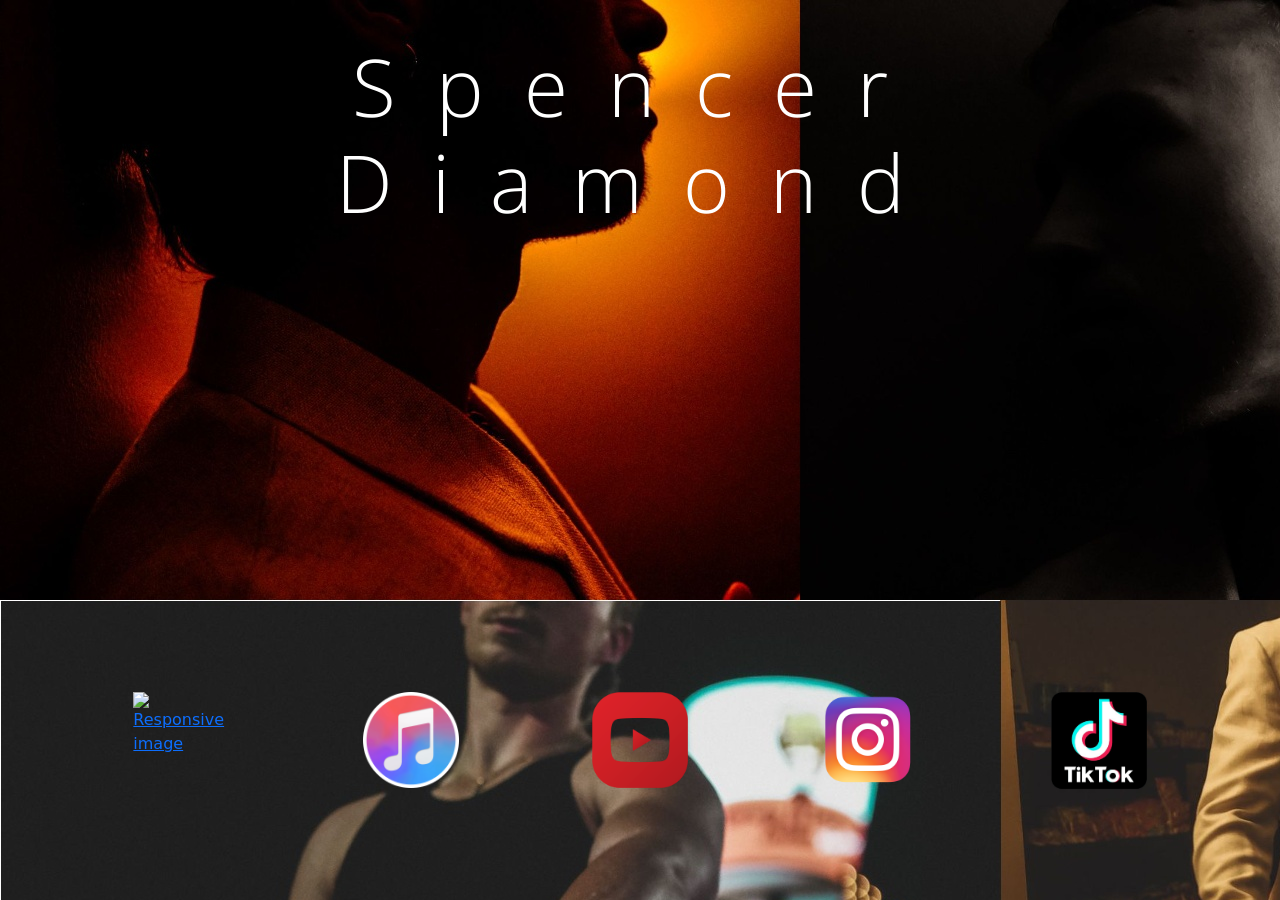
==== index.html @ 85f75bbd "did a lot of shit" ====
<!DOCTYPE html>
<html lang="en">
<head>
    <meta charset="UTF-8">
    <meta http-equiv="X-UA-Compatible" content="IE=edge">
    <meta name="viewport" content="width=device-width, initial-scale=1.0">
    <title>Spencer Diamond Music</title>
    <link href="https://cdn.jsdelivr.net/npm/bootstrap@5.1.3/dist/css/bootstrap.min.css" rel="stylesheet" integrity="sha384-1BmE4kWBq78iYhFldvKuhfTAU6auU8tT94WrHftjDbrCEXSU1oBoqyl2QvZ6jIW3" crossorigin="anonymous">
    <link rel="preconnect" href="https://fonts.googleapis.com">
    <link rel="preconnect" href="https://fonts.gstatic.com" crossorigin>
    <link href="https://fonts.googleapis.com/css2?family=Open+Sans:wght@300;500&family=Roboto&display=swap" rel="stylesheet">
    <link rel="stylesheet" href="./assets/styles.css" />
</head>
<body class="background-image">
    <h1 class="display-1">Spencer Diamond</h1>
    <iframe class="spotify-iframe" src="https://open.spotify.com/embed/artist/5kvQGCW6JM7FgZJRnEVqTx" width="100%" height="300" frameBorder="0" allowtransparency="true" allow="encrypted-media">
    </iframe>    <br>
    
    
    <footer class="footer-container" >
        <div class="logo-div">
            <a href="https://open.spotify.com/artist/5kvQGCW6JM7FgZJRnEVqTx?si=T_xqwx3tT0mzYlPPbR-1tQ" target="_blank" title="Image from freepnglogos.com">
                <img class="logo-img" src="https://www.freepnglogos.com/uploads/spotify-logo-png/file-spotify-logo-png-4.png"  alt="Responsive image"></a>    
        </div>
        <div class="logo-div">
            <a href="https://music.apple.com/us/artist/spencer-diamond/1473322014" target="_blank" title="apple music link">
                 <img class="logo-img" src="./apple music.png"  alt="Responsive image" > </a>
        </div>
        <div class="logo-div">
            <a href="https://www.youtube.com/channel/UC7kvWvi8EdI_a6y0vwyEPSw" target="_blank" title="youtube logo"> 
                <img class="logo-img" src="./youtube.png"  alt="Responsive image" > </a>
        </div>
        <div class="logo-div">      
                <a href="https://www.instagram.com/iamspencerdiamond/?hl=en" target="_blank" title="insta logo">
                <img class="logo-img" src="./insta.png"  alt="Responsive image" ></a>
        </div>
        <div class="logo-div">
            <a href="https://www.tiktok.com/@spencerdiamondmusic?lang=en" target="_blank" title="tiktok">
                <img class="logo-img" src="./tiktok.png"  alt="Responsive image" > </a>
        </div>
    </footer>    
</body>
</html>
---- assets/styles.css ----
@keyframes animatedBackground {
	from { background-position: 0 0; }
	to { background-position: 100% 0; }
}

.display-1{
    text-align: center; 
    font-family: 'Open Sans', sans-serif;
    font-weight: 300; 
    color:white;
    letter-spacing: 0.5em;
    margin-top: 3%;
    width: 90%;
    margin-left: auto;
    margin-right: auto;
    transition: 1.5s;
}
.display-1:hover{
    text-shadow: #FC0 1px 0 20px;
    transition: 2s;
    transform: scale(1.1,1.0);
}

.bio-container{
    float:right; 
    text-align: right;
}

.spotify-iframe{
    width: 20%;
    
    display: block;
    margin-left: auto;
    margin-right: auto;
    margin-top: 5rem;
    border-radius:10%;
    transition: 0.09s;
}
.spotify-iframe:hover{
    box-shadow:0px 0px 30px 5px rgba(252, 255, 95, 0.493);
    transition:0.55s;
    

}
.bio-container{
    display: block;
}

.background-image {
	height: 100px; 
	background-image: url(../collage.jpg);
	background-position: 0px 0px;
	background-repeat: repeat-x;

	animation: animatedBackground 50s linear infinite;
}
.logo-div{
	margin:0%;
    padding: 0%;

}
.footer-container{
    display: flex;
    width: 100%;
    justify-content:space-evenly;
}
.logo-img{
    margin-top: 60%;
    max-width: 6em;
    transition: .3s;
}
.logo-img:hover{
    transition: .5s;
    transform: scale(1.2,1.2);
}
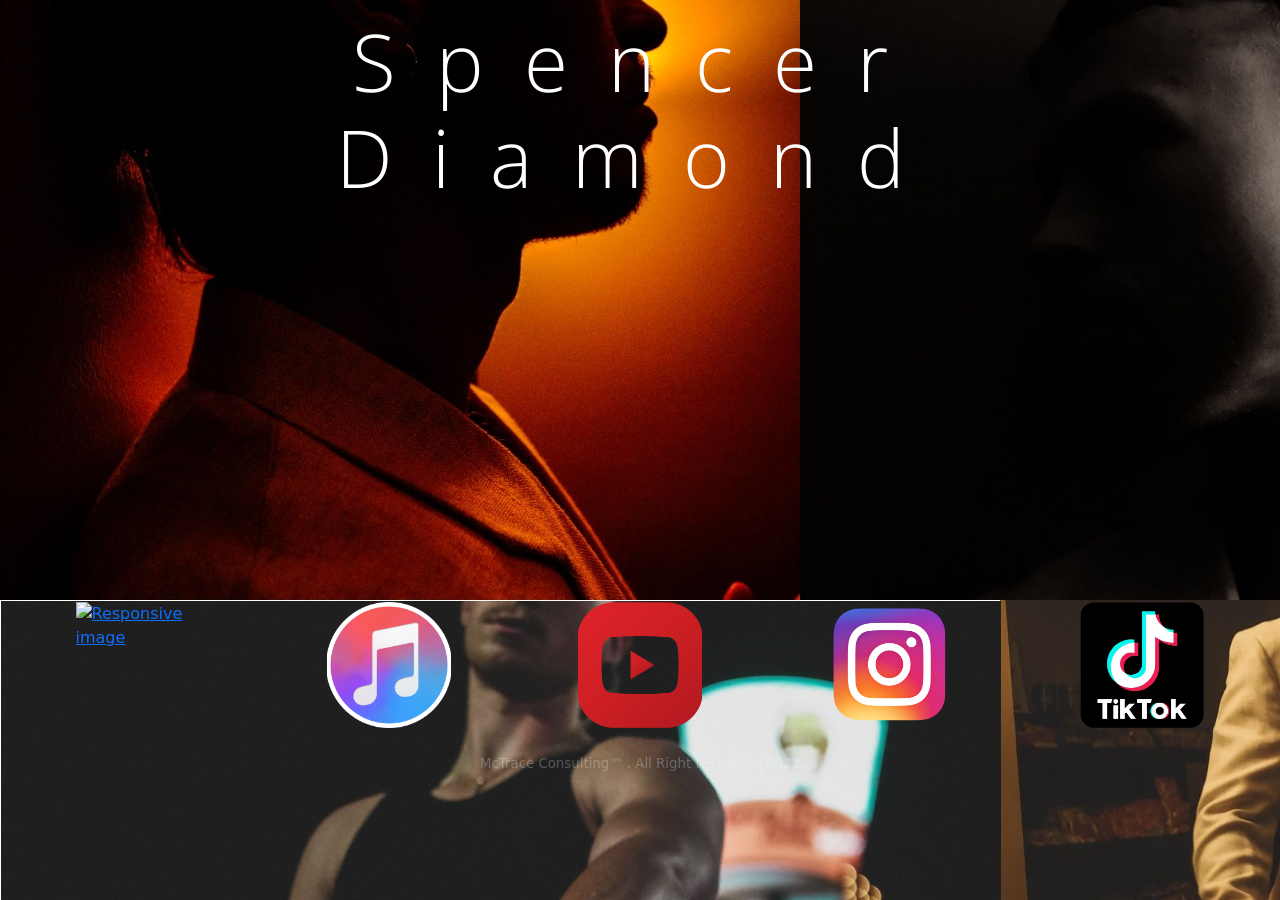
==== commit 4a2bd831: "responsive logos" ====
--- a/index.html
+++ b/index.html
@@ -13,9 +13,12 @@
 </head>
 <body class="background-image">
     <h1 class="display-1">Spencer Diamond</h1>
-    <iframe class="spotify-iframe" src="https://open.spotify.com/embed/artist/5kvQGCW6JM7FgZJRnEVqTx" width="100%" height="300" frameBorder="0" allowtransparency="true" allow="encrypted-media">
-    </iframe>    <br>
-    
+    <div class="iframe-flex">
+        <div class="iframe-container">
+            <iframe class="spotify-iframe" src="https://open.spotify.com/embed/artist/5kvQGCW6JM7FgZJRnEVqTx" width="100%" height="300" frameBorder="0" allowtransparency="true" allow="encrypted-media">
+            </iframe>
+        </div>
+    </div>
     
     <footer class="footer-container" >
         <div class="logo-div">
@@ -24,13 +27,13 @@
         </div>
         <div class="logo-div">
             <a href="https://music.apple.com/us/artist/spencer-diamond/1473322014" target="_blank" title="apple music link">
-                 <img class="logo-img" src="./apple music.png"  alt="Responsive image" > </a>
+                 <img class=" logo-img" src="./apple music.png"  alt="Responsive image" > </a>
         </div>
         <div class="logo-div">
             <a href="https://www.youtube.com/channel/UC7kvWvi8EdI_a6y0vwyEPSw" target="_blank" title="youtube logo"> 
                 <img class="logo-img" src="./youtube.png"  alt="Responsive image" > </a>
         </div>
-        <div class="logo-div">      
+        <div class=" logo-div">      
                 <a href="https://www.instagram.com/iamspencerdiamond/?hl=en" target="_blank" title="insta logo">
                 <img class="logo-img" src="./insta.png"  alt="Responsive image" ></a>
         </div>
@@ -39,5 +42,8 @@
                 <img class="logo-img" src="./tiktok.png"  alt="Responsive image" > </a>
         </div>
     </footer>    
+    <div>
+        <p class="trade">McTrace Consulting&#8482 . All Right resevered 2021 </p>
+    </div>
 </body>
 </html>
--- a/assets/styles.css
+++ b/assets/styles.css
@@ -9,42 +9,43 @@
     font-weight: 300; 
     color:white;
     letter-spacing: 0.5em;
-    margin-top: 3%;
+    margin-top: 1%;
     width: 90%;
     margin-left: auto;
     margin-right: auto;
     transition: 1.5s;
 }
 .display-1:hover{
-    text-shadow: #FC0 1px 0 20px;
+    text-shadow: rgb(255, 255, 255) 3px 0 50px;
     transition: 2s;
     transform: scale(1.1,1.0);
 }
-
-.bio-container{
-    float:right; 
-    text-align: right;
+.iframe-flex{
+    display: flex;
+    justify-content: center;
+    margin-bottom: 3%;
 }
-
+.iframe-container{
+   margin-top: 3%;
+    width: auto;
+}
 .spotify-iframe{
-    width: 20%;
-    
+    width: 100%;
     display: block;
     margin-left: auto;
     margin-right: auto;
-    margin-top: 5rem;
     border-radius:10%;
-    transition: 0.09s;
+    transition: .5s;
+    
 }
 .spotify-iframe:hover{
-    box-shadow:0px 0px 30px 5px rgba(252, 255, 95, 0.493);
-    transition:0.55s;
+    box-shadow:0px 0px 150px 50px rgba(255, 255, 255, 0.205);
+    transition: 1s;
+    transform: scale(1.025,1.025);
     
 
 }
-.bio-container{
-    display: block;
-}
+
 
 .background-image {
 	height: 100px; 
@@ -55,21 +56,38 @@
 	animation: animatedBackground 50s linear infinite;
 }
 .logo-div{
-	margin:0%;
-    padding: 0%;
+    display:flex;
+    margin: 0% 3% 1% 3% ;
+    padding: 1%;
+    flex-basis: 150px ;
+    flex-shrink: 10px;
+    
+   
+
 
 }
 .footer-container{
     display: flex;
+    justify-content:space-evenly;
+    flex-shrink: 25px;
+    
+    
+   
+    }
+.logo-img{
     width: 100%;
-    justify-content:space-evenly;
-}
-.logo-img{
-    margin-top: 60%;
-    max-width: 6em;
+    height: 100%;
+    object-fit: cover;
     transition: .3s;
+    
 }
 .logo-img:hover{
     transition: .5s;
     transform: scale(1.2,1.2);
+}
+.trade{
+    text-align: center;
+    font-size: 10pt;
+    font-weight: 100;
+    color: rgba(240, 255, 255, 0.26);
 }
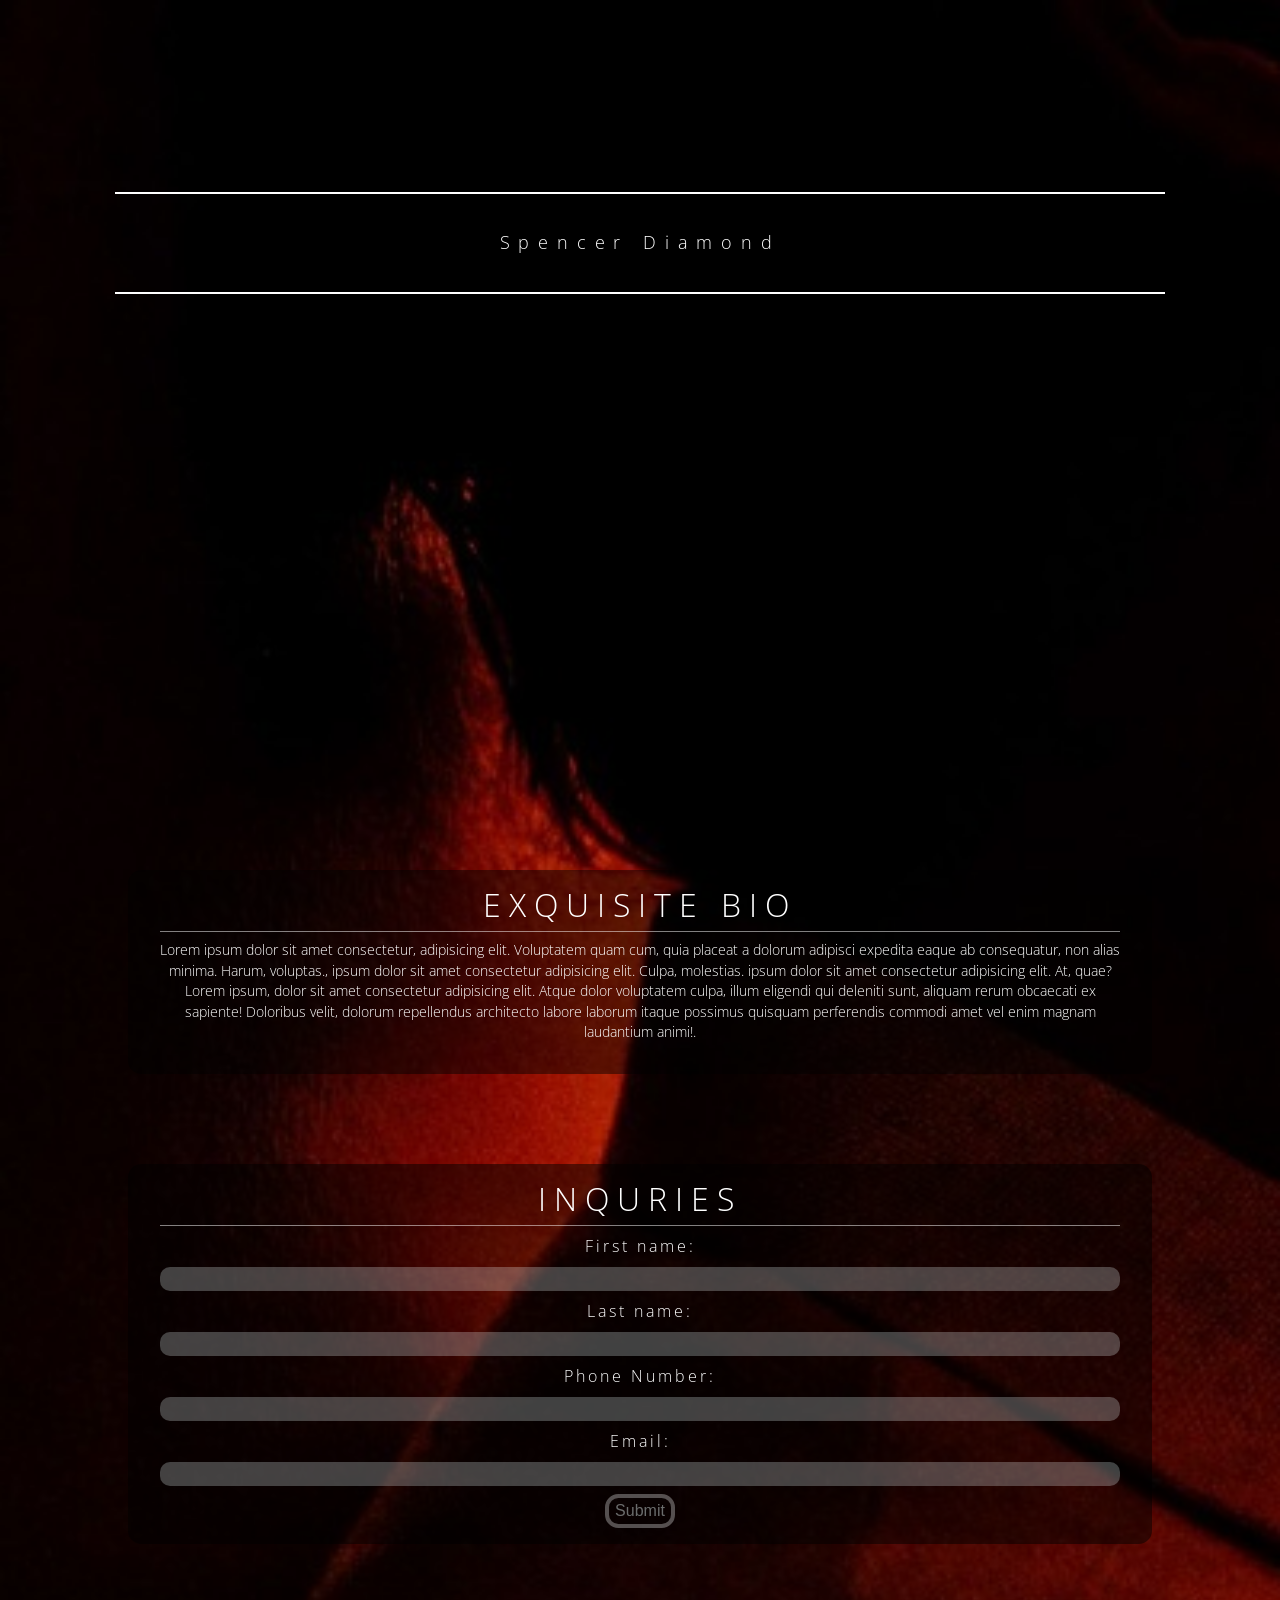
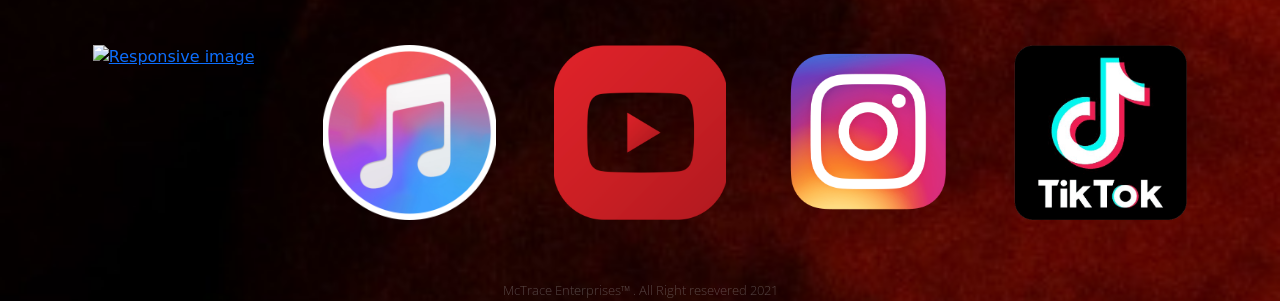
==== commit f87da109: "made v1.2" ====
--- a/index.html
+++ b/index.html
@@ -15,9 +15,30 @@
     <h1 class="display-1">Spencer Diamond</h1>
     <div class="iframe-flex">
         <div class="iframe-container">
-            <iframe class="spotify-iframe" src="https://open.spotify.com/embed/artist/5kvQGCW6JM7FgZJRnEVqTx" width="100%" height="300" frameBorder="0" allowtransparency="true" allow="encrypted-media">
+            <iframe class="spotify-iframe" src="https://open.spotify.com/embed/artist/5kvQGCW6JM7FgZJRnEVqTx" width="100%" height="100%" frameBorder="0" allowtransparency="true" allow="encrypted-media">
             </iframe>
         </div>
+        
+        <div class="bio-div">
+            <h2>exquisite Bio</h2>
+            <p>Lorem ipsum dolor sit amet consectetur, adipisicing elit. Voluptatem quam cum, quia placeat a dolorum adipisci expedita eaque ab consequatur, non alias minima. Harum, voluptas., ipsum dolor sit amet consectetur adipisicing elit. Culpa, molestias. ipsum dolor sit amet consectetur adipisicing elit. At, quae? Lorem ipsum, dolor sit amet consectetur adipisicing elit. Atque dolor voluptatem culpa, illum eligendi qui deleniti sunt, aliquam rerum obcaecati ex sapiente! Doloribus velit, dolorum repellendus architecto labore laborum itaque possimus quisquam perferendis commodi amet vel enim magnam laudantium animi!.</p>
+        </div>
+        <div class="bio-div-right">
+            <h2>Inquries</h2>
+            <form>
+             <label class="lab" for="fname">First name:</label><br>
+             <input type="text" id="fname" name="fname"><br>
+             <label for="lname">Last name:</label><br>
+             <input type="text" id="lname" name="lname"><br>
+             <label for="lname">Phone Number:</label><br>
+             <input type="text" id="numb" name="numb"><br>
+             <label for="lname">Email:</label><br>
+             <input type="text" id="email" name="email"><br>
+             <input id="sub-but" type="submit" value="Submit"><br>
+
+            </form>
+        </div>
+        
     </div>
     
     <footer class="footer-container" >
@@ -43,7 +64,7 @@
         </div>
     </footer>    
     <div>
-        <p class="trade">McTrace Consulting&#8482 . All Right resevered 2021 </p>
+        <p class="trade">McTrace Enterprises&#8482 . All Right resevered 2021 </p>
     </div>
 </body>
 </html>
--- a/assets/styles.css
+++ b/assets/styles.css
@@ -1,8 +1,21 @@
 @keyframes animatedBackground {
-	from { background-position: 0 0; }
-	to { background-position: 100% 0; }
-}
-
+	0% { background-position: top left; }
+	100% { background-position:  top right; }
+}
+
+/*body starts here*/
+
+.background-image {
+	height: 100%; 
+	background-image: url(..//linear.png);
+    background-size: 1525% auto;
+	background-position: 0px 0px;
+	background-repeat: repeat-x;
+	animation: animatedBackground 200s linear infinite;
+    
+}
+
+/*heading*/
 .display-1{
     text-align: center; 
     font-family: 'Open Sans', sans-serif;
@@ -16,70 +29,128 @@
     transition: 1.5s;
 }
 .display-1:hover{
-    text-shadow: rgb(255, 255, 255) 3px 0 50px;
+    text-shadow: rgb(255, 255, 255) 0px 0px 7px;
+    color: rgba(255, 255, 255, 0.884);
     transition: 2s;
     transform: scale(1.1,1.0);
+
+/* Flex boxes. iframe, bio, form starts*/
+}
+.bio-div{
+    margin-right: 2%;
+    margin-left: 2%;
+    margin-top: 2%;
+    transition: 0.5s;
+    padding: 1rem 2rem 1rem 2rem;
+    width: 25%;
+    background-color: rgba(0, 0, 0, 0.473);
+    border-radius: 10pt;
+   
+    
+}
+.bio-div:hover,.bio-div-right:hover,.spotify-iframe:hover{
+    box-shadow:0px 0px 50px 20px rgba(255, 255, 255, 0.205);
+    transition: .3s;
+    transform: scale(1.025,1.025);
+}
+p{
+    font-size: .85rem;
+    color: white;
+    font-family: "Open Sans", sans-serif;
+    font-weight: 100;
+    transition: 0.5s;
+}
+h2 {
+    color: white;
+    font-family: "Open Sans", sans-serif;
+    font-weight: 100;
+    transition: 0.5s;
+    letter-spacing: 0.5rem;
+    border-bottom: solid 1px rgba(255, 255, 255, 0.5);
+    text-transform: uppercase;
+    padding-bottom: 5pt;
+}
+.bio-div-right{
+    width: 25%;
+    margin-left: 2%;
+    margin-right: 2%;
+    margin-top: 2%;
+    transition: 0.5s;
+    background-color: rgba(0, 0, 0, 0.5);
+    border-radius: 10pt;
+    padding: 1rem 2rem 1rem 2rem;
+    text-align: center;
 }
 .iframe-flex{
     display: flex;
     justify-content: center;
-    margin-bottom: 3%;
+    flex-wrap: wrap;
+    margin-bottom: 0.5em;
+    flex-direction: row;
 }
 .iframe-container{
-   margin-top: 3%;
-    width: auto;
+    width: 25%;
+    margin-left: 2%;
+    margin-right: 2%;
+    margin-top: 2%;
+    flex-basis: 25% 25%;   
 }
 .spotify-iframe{
     width: 100%;
-    display: block;
-    margin-left: auto;
-    margin-right: auto;
-    border-radius:10%;
-    transition: .5s;
-    
-}
-.spotify-iframe:hover{
-    box-shadow:0px 0px 150px 50px rgba(255, 255, 255, 0.205);
-    transition: 1s;
-    transform: scale(1.025,1.025);
-    
-
-}
-
-
-.background-image {
-	height: 100px; 
-	background-image: url(../collage.jpg);
-	background-position: 0px 0px;
-	background-repeat: repeat-x;
-
-	animation: animatedBackground 50s linear infinite;
-}
+    border-radius: 10pt;
+    margin-bottom: 2%;
+}
+label{
+    color: white;
+    font-family: "Open Sans", sans-serif;
+    letter-spacing: 3px;
+    font-weight: 100;
+}
+input[type=text] {
+    width: 100%;
+    padding: 0px 20px;
+    margin: 8px 0;
+    box-sizing: border-box;
+    border-radius: 10px;
+    background-color: rgba(240, 255, 255, 0.253);
+    border:none;
+  }
+  input[type=text]:focus {
+    background-color: rgba(255, 255, 255, 0.445);
+    border: none;
+  }
+  #sub-but{
+      background-color: rgba(255, 255, 255, 0);
+      border: solid 3pt rgba(245, 245, 245, 0.322);
+      font-family:sans-serif ;
+      border-radius: 10pt;
+      color: rgba(240, 255, 255, 0.425);
+  }
+  #sub-but:hover{
+    box-shadow:0px 0px 3px 1px rgba(212, 212, 212, 0.493);
+    transition: 0.1s;
+    color: rgba(240, 255, 255, 0.979);
+    border: solid 3pt rgba(245, 245, 245, 0.966);
+  }
+
+/*Logo links start here*/
 .logo-div{
     display:flex;
-    margin: 0% 3% 1% 3% ;
-    padding: 1%;
+    padding: 1.5em;
     flex-basis: 150px ;
     flex-shrink: 10px;
-    
-   
-
-
 }
 .footer-container{
     display: flex;
     justify-content:space-evenly;
     flex-shrink: 25px;
-    
-    
-   
+    margin-bottom: 0%;
     }
 .logo-img{
     width: 100%;
     height: 100%;
     object-fit: cover;
     transition: .3s;
-    
 }
 .logo-img:hover{
     transition: .5s;
@@ -90,4 +161,75 @@
     font-size: 10pt;
     font-weight: 100;
     color: rgba(240, 255, 255, 0.26);
-}+    margin: 0%;
+}
+
+/*Media Query for mobile*/
+@media screen and (max-width: 1500px) {
+
+    .background-image{
+        background-image: url(../collage.jpg);
+        background-size: 1000% auto;
+        background-repeat: repeat-x;
+        animation: animatedBackground 60s linear infinite;
+    }
+    .display-1{
+        font-size: 1.1em;
+        margin-top: 15%;
+        margin-bottom: 10%;
+        padding-top: 3%;
+        padding-bottom:3% ;
+        text-align: center;
+        border-top: solid 2px white;
+        border-bottom: solid 2px white;
+        width: 82%;
+        
+    }
+
+    
+    .bio-div, .bio-div-right{
+        text-align: center;
+        width: 80%;
+        margin-bottom: 5%;
+        padding-bottom: 1em;
+    }
+    .iframe-container{
+        text-align: center;
+        width: 80%;
+        margin-bottom: 5%;
+        height: 250pt;
+    }
+    .logo-div{
+        display:flex;
+        padding: 2.5%;
+        flex-basis: 15em ;
+    }
+    .footer-container{
+        display: flex;
+        justify-content:space-evenly;
+        padding-right: 5%;
+        padding-left: 5%;
+        margin-bottom: 2.5%;
+    }
+    
+  
+}
+@media screen and (min-width: 1920px) {
+
+    .display-1{
+        margin-top: 3%;
+        margin-bottom: 3%;
+    }
+   
+    .footer-container{
+        display: flex;
+        justify-content:space-evenly;
+        padding-right: 5%;
+        padding-left: 5%;
+        margin-top: 5%;
+        margin-bottom: 1%;
+    }
+    
+  
+}
+
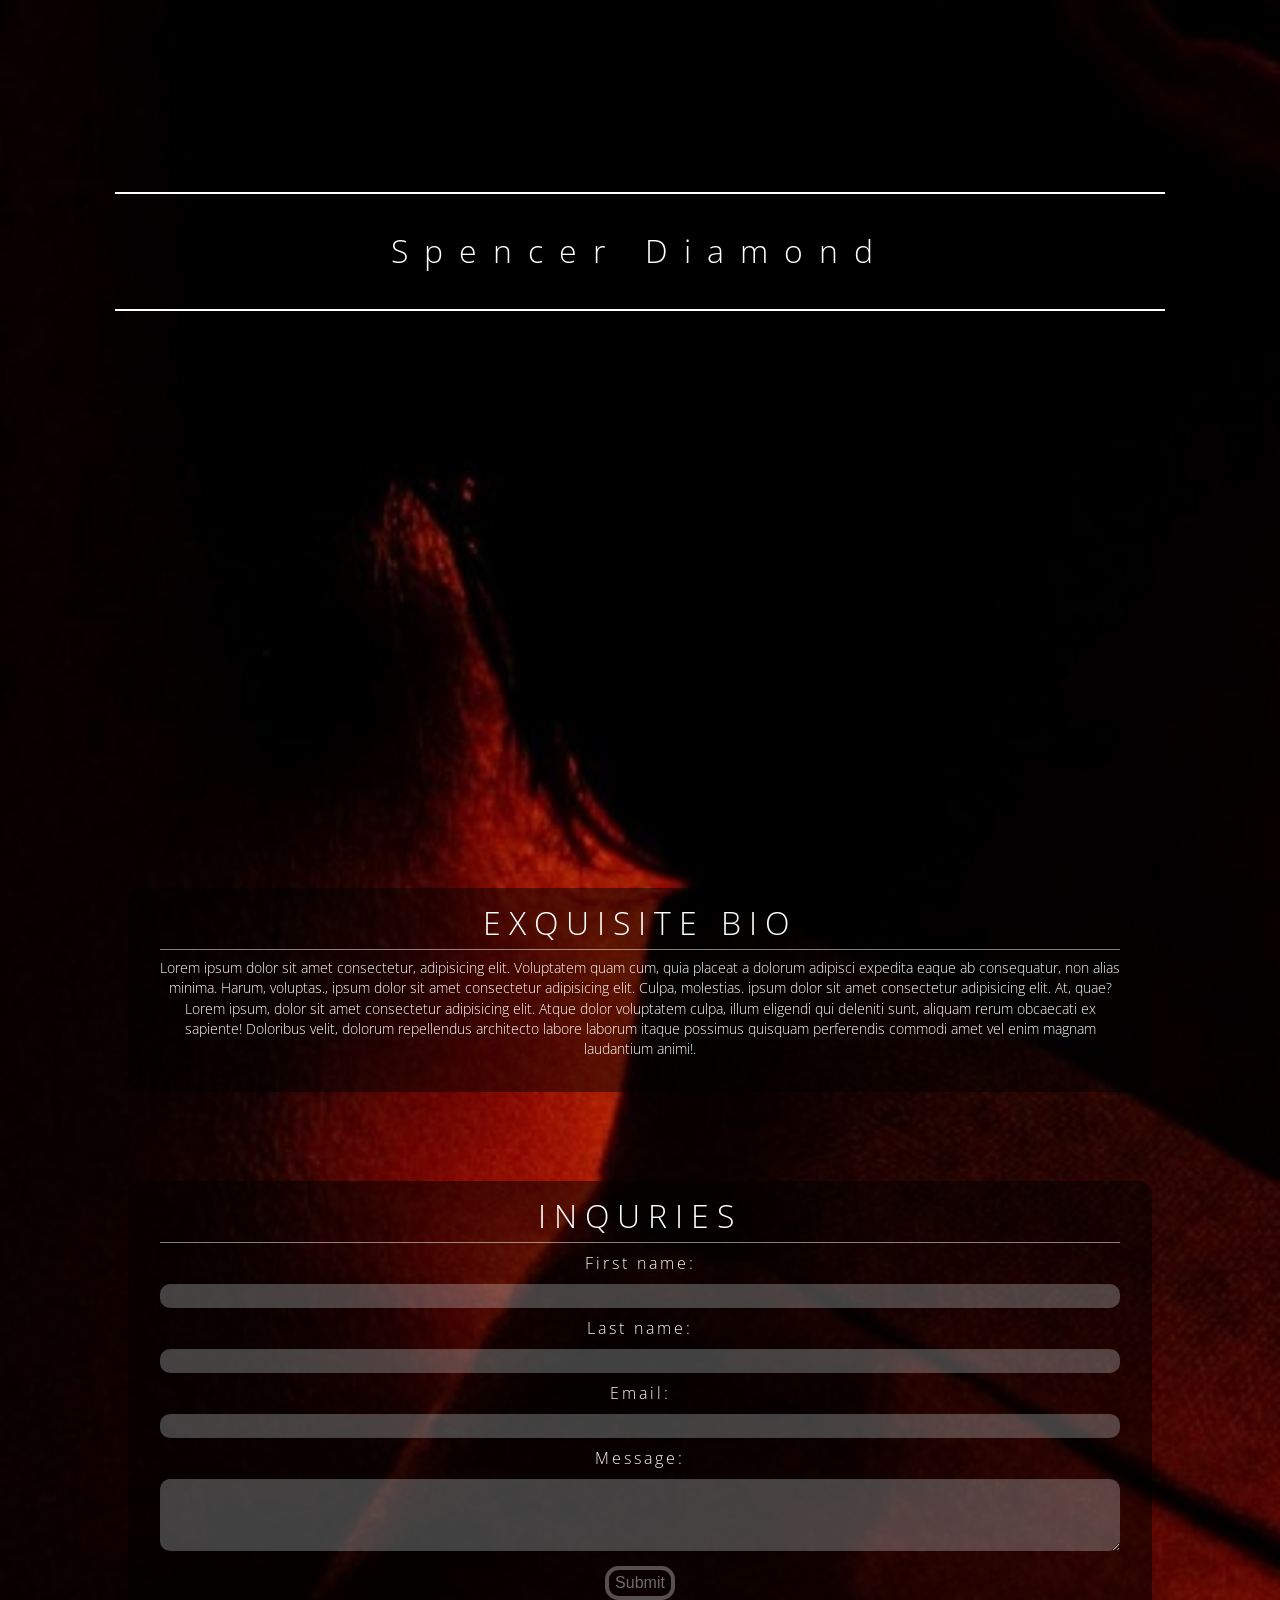
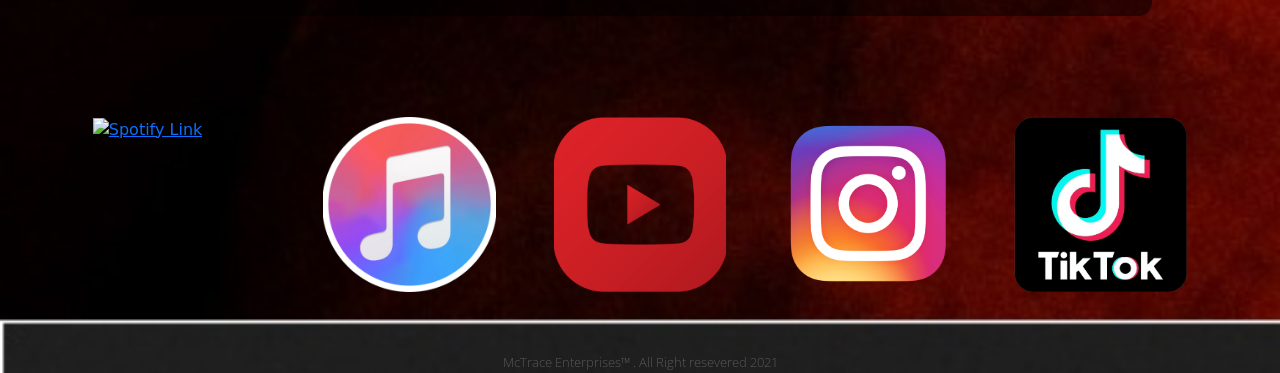
==== commit 61c8ac3f: "v1.2.1" ====
--- a/index.html
+++ b/index.html
@@ -30,21 +30,21 @@
              <input type="text" id="fname" name="fname"><br>
              <label for="lname">Last name:</label><br>
              <input type="text" id="lname" name="lname"><br>
-             <label for="lname">Phone Number:</label><br>
-             <input type="text" id="numb" name="numb"><br>
              <label for="lname">Email:</label><br>
              <input type="text" id="email" name="email"><br>
+             <label for="lname">Message:</label><br>
+             <textarea id="text-area" name="text-area" rows="3" ></textarea><br>
              <input id="sub-but" type="submit" value="Submit"><br>
 
             </form>
         </div>
         
     </div>
-    
+
     <footer class="footer-container" >
         <div class="logo-div">
             <a href="https://open.spotify.com/artist/5kvQGCW6JM7FgZJRnEVqTx?si=T_xqwx3tT0mzYlPPbR-1tQ" target="_blank" title="Image from freepnglogos.com">
-                <img class="logo-img" src="https://www.freepnglogos.com/uploads/spotify-logo-png/file-spotify-logo-png-4.png"  alt="Responsive image"></a>    
+                <img class="logo-img" src="https://www.freepnglogos.com/uploads/spotify-logo-png/file-spotify-logo-png-4.png"  alt="Spotify Link"></a>    
         </div>
         <div class="logo-div">
             <a href="https://music.apple.com/us/artist/spencer-diamond/1473322014" target="_blank" title="apple music link">
--- a/assets/styles.css
+++ b/assets/styles.css
@@ -27,6 +27,7 @@
     margin-left: auto;
     margin-right: auto;
     transition: 1.5s;
+    font-size: 300%;
 }
 .display-1:hover{
     text-shadow: rgb(255, 255, 255) 0px 0px 7px;
@@ -45,6 +46,7 @@
     width: 25%;
     background-color: rgba(0, 0, 0, 0.473);
     border-radius: 10pt;
+    text-align: center;
    
     
 }
@@ -106,7 +108,7 @@
     letter-spacing: 3px;
     font-weight: 100;
 }
-input[type=text] {
+input[type=text], #text-area {
     width: 100%;
     padding: 0px 20px;
     margin: 8px 0;
@@ -137,7 +139,7 @@
 .logo-div{
     display:flex;
     padding: 1.5em;
-    flex-basis: 150px ;
+    flex-basis: 120px ;
     flex-shrink: 10px;
 }
 .footer-container{
@@ -174,7 +176,7 @@
         animation: animatedBackground 60s linear infinite;
     }
     .display-1{
-        font-size: 1.1em;
+        font-size: 2em;
         margin-top: 15%;
         margin-bottom: 10%;
         padding-top: 3%;
@@ -210,7 +212,7 @@
         padding-right: 5%;
         padding-left: 5%;
         margin-bottom: 2.5%;
-    }
+       
     
   
 }
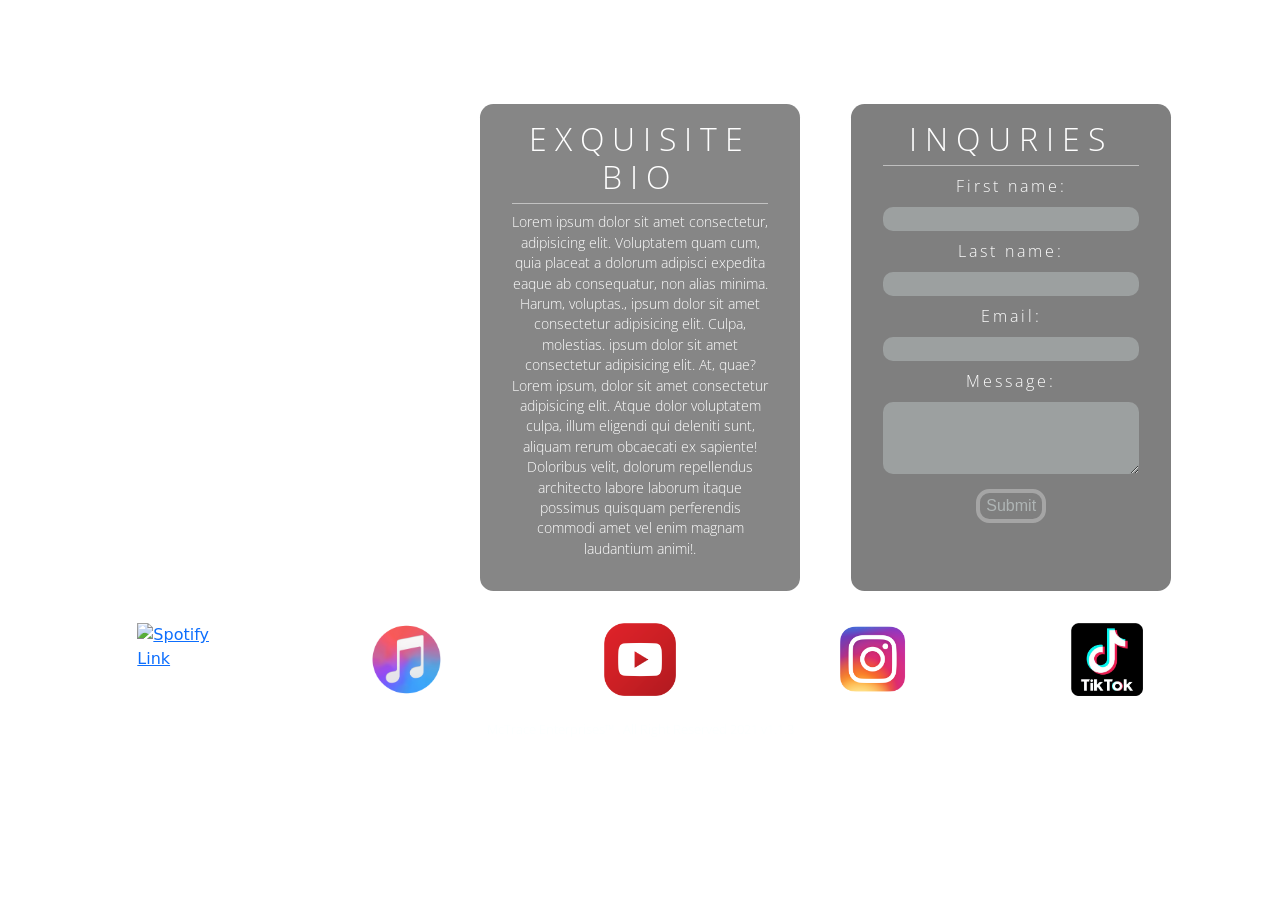
==== commit c3432b53: "tweaks" ====
--- a/index.html
+++ b/index.html
@@ -20,12 +20,21 @@
         </div>
         
         <div class="bio-div">
-            <h2>exquisite Bio</h2>
+            <h2>Exquisite Bio</h2>
             <p>Lorem ipsum dolor sit amet consectetur, adipisicing elit. Voluptatem quam cum, quia placeat a dolorum adipisci expedita eaque ab consequatur, non alias minima. Harum, voluptas., ipsum dolor sit amet consectetur adipisicing elit. Culpa, molestias. ipsum dolor sit amet consectetur adipisicing elit. At, quae? Lorem ipsum, dolor sit amet consectetur adipisicing elit. Atque dolor voluptatem culpa, illum eligendi qui deleniti sunt, aliquam rerum obcaecati ex sapiente! Doloribus velit, dolorum repellendus architecto labore laborum itaque possimus quisquam perferendis commodi amet vel enim magnam laudantium animi!.</p>
         </div>
         <div class="bio-div-right">
             <h2>Inquries</h2>
-            <form>
+            <form action=”mailto:jstivez@gmail.com”
+
+
+            method=”POST”
+            
+            
+            enctype=”multipart/form-data”
+            
+            
+            name=”EmailForm”>
              <label class="lab" for="fname">First name:</label><br>
              <input type="text" id="fname" name="fname"><br>
              <label for="lname">Last name:</label><br>
@@ -64,7 +73,7 @@
         </div>
     </footer>    
     <div>
-        <p class="trade">McTrace Enterprises&#8482 . All Right resevered 2021 </p>
+        <p class="trade">McTrace Enterprises&#8482 . All Right Reserved 2021 v1.1.3</p>
     </div>
 </body>
 </html>
--- a/assets/styles.css
+++ b/assets/styles.css
@@ -3,7 +3,7 @@
 	100% { background-position:  top right; }
 }
 
-/*body starts here*/
+
 
 .background-image {
 	height: 100%; 
@@ -166,57 +166,8 @@
     margin: 0%;
 }
 
-/*Media Query for mobile*/
-@media screen and (max-width: 1500px) {
-
-    .background-image{
-        background-image: url(../collage.jpg);
-        background-size: 1000% auto;
-        background-repeat: repeat-x;
-        animation: animatedBackground 60s linear infinite;
-    }
-    .display-1{
-        font-size: 2em;
-        margin-top: 15%;
-        margin-bottom: 10%;
-        padding-top: 3%;
-        padding-bottom:3% ;
-        text-align: center;
-        border-top: solid 2px white;
-        border-bottom: solid 2px white;
-        width: 82%;
-        
-    }
-
-    
-    .bio-div, .bio-div-right{
-        text-align: center;
-        width: 80%;
-        margin-bottom: 5%;
-        padding-bottom: 1em;
-    }
-    .iframe-container{
-        text-align: center;
-        width: 80%;
-        margin-bottom: 5%;
-        height: 250pt;
-    }
-    .logo-div{
-        display:flex;
-        padding: 2.5%;
-        flex-basis: 15em ;
-    }
-    .footer-container{
-        display: flex;
-        justify-content:space-evenly;
-        padding-right: 5%;
-        padding-left: 5%;
-        margin-bottom: 2.5%;
-       
-    
-  
-}
-@media screen and (min-width: 1920px) {
+/*Media Query for large desktop*/
+@media (min-width: 1920px) {
 
     .display-1{
         margin-top: 3%;
@@ -234,4 +185,124 @@
     
   
 }
-
+/* Media Query for Tablet*/ 
+@media (min-width: 768px) and (max-width: 1250px) {
+
+    .background-image{
+        background-image: url(../collage.jpg);
+        background-size: 420% auto;
+        background-repeat: repeat-x;
+        animation: animatedBackground 60s linear infinite;
+    }
+    .display-1{
+        font-size: 2em;
+        margin-top: 10%;
+        margin-bottom: 10%;
+        padding-top: 3%;
+        padding-bottom:3% ;
+        text-align: center;
+        border-top: solid 2px white;
+        border-bottom: solid 2px white;
+        width: 82%;
+        
+    }
+
+    
+    .bio-div, .iframe-container{
+        text-align: center;
+        width: 37%;
+        margin: 0% 2.5% 5% 2.5%;
+        height: auto;
+    }
+    .bio-div-right{
+        text-align: center;
+        width: 80%;
+        margin-bottom: 5%;
+        height: auto;
+    }
+    .logo-div{
+        display:flex;
+        padding: 5%;
+        flex-basis: 15em ;
+    }
+    .footer-container{
+        display: flex;
+        justify-content:space-evenly;
+        padding-right: 5%;
+        padding-left: 5%;
+        margin-top: 2%;
+        margin-bottom: 1%;
+        
+    }
+    .trade{
+        margin-bottom: 2%;
+    }
+  
+}
+/* media query for mobile*/
+@media (min-width: 20px) and (max-width: 767px) {
+
+    .background-image{
+        background-image: url(../collage.jpg);
+        background-size: 1425% auto;
+        background-repeat: repeat-x;
+        animation: animatedBackground 120s linear infinite;
+    }
+    .display-1{
+        font-size: 2em;
+        margin-top: 10%;
+        margin-bottom: 10%;
+        padding-top: 3%;
+        padding-bottom:3% ;
+        text-align: center;
+        border-top: solid 1px rgba(255, 255, 255, 0.452);
+        border-bottom: solid 1px rgba(255, 255, 255, 0.445);
+        width: 82%;
+        
+    }
+
+    
+    .bio-div, .bio-div-right{
+        text-align: center;
+        width: 85%;
+        margin-bottom: 5%;
+        padding-bottom: 1em;
+    }
+    
+    
+    .bio-div, .bio-div-right{
+        text-align: center;
+        width: 85%;
+        margin-bottom: 5%;
+        padding-bottom: 1em;
+    }
+    .iframe-container{
+        text-align: center;
+        width: 85%;
+        margin-bottom: 5%;
+        height: 225pt;
+    }
+    .logo-div{
+        display:flex;
+        flex-basis: 15em;
+        padding: .45em;
+    }
+    .footer-container{
+        display: flex;
+        border-top:solid 1px #ffffff75;
+        border-bottom:solid 1px #ffffff75;
+        justify-content:space-evenly;
+        padding-top: 3%;
+        padding-bottom: 3%;
+        margin-top:4%;
+        margin-bottom:3%;
+        margin-right:8%;
+        margin-left:8%
+
+    }
+    
+    .trade{
+        margin-bottom: 2%;
+    }
+  
+}
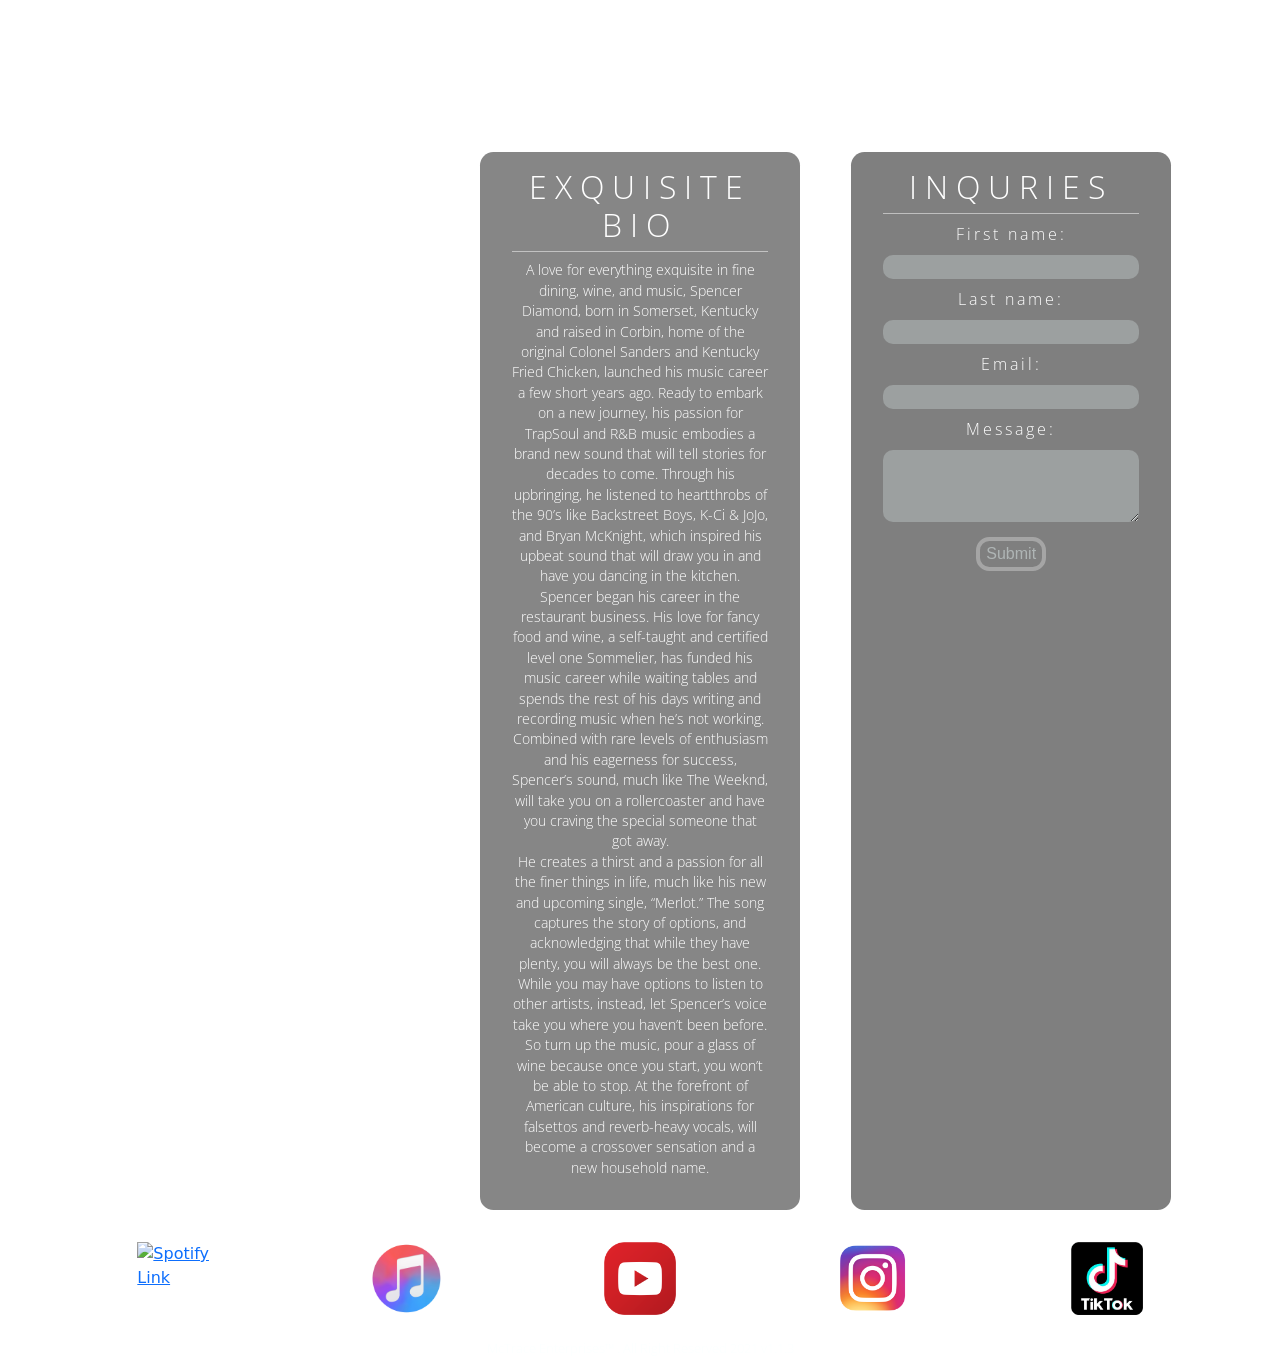
==== commit 77a999b4: "presave link added" ====
--- a/index.html
+++ b/index.html
@@ -13,6 +13,9 @@
 </head>
 <body class="background-image">
     <h1 class="display-1">Spencer Diamond</h1>
+    <div class="presave-div">
+        <a class="presave" href="https://distrokid.com/hyperfollow/spencerdiamond/merlot" target="_blank">Click here to presave Spencer's upcoming single, "Merlot"</a>
+    </div>
     <div class="iframe-flex">
         <div class="iframe-container">
             <iframe class="spotify-iframe" src="https://open.spotify.com/embed/artist/5kvQGCW6JM7FgZJRnEVqTx" width="100%" height="100%" frameBorder="0" allowtransparency="true" allow="encrypted-media">
@@ -21,7 +24,14 @@
         
         <div class="bio-div">
             <h2>Exquisite Bio</h2>
-            <p>Lorem ipsum dolor sit amet consectetur, adipisicing elit. Voluptatem quam cum, quia placeat a dolorum adipisci expedita eaque ab consequatur, non alias minima. Harum, voluptas., ipsum dolor sit amet consectetur adipisicing elit. Culpa, molestias. ipsum dolor sit amet consectetur adipisicing elit. At, quae? Lorem ipsum, dolor sit amet consectetur adipisicing elit. Atque dolor voluptatem culpa, illum eligendi qui deleniti sunt, aliquam rerum obcaecati ex sapiente! Doloribus velit, dolorum repellendus architecto labore laborum itaque possimus quisquam perferendis commodi amet vel enim magnam laudantium animi!.</p>
+            <p>A love for everything exquisite in fine dining, wine, and music, Spencer Diamond, born in Somerset, Kentucky and raised in Corbin, home of the original Colonel Sanders and Kentucky Fried Chicken, launched his music career a few short years ago. Ready to embark on a new journey, his passion for TrapSoul and R&B music embodies a brand new sound that will tell stories for decades to come. Through his upbringing, he listened to heartthrobs of the 90’s like Backstreet Boys, K-Ci & JoJo, and Bryan McKnight, which inspired his upbeat sound that will draw you in and have you dancing in the kitchen.<br>
+
+            Spencer began his career in the restaurant business. His love for fancy food and wine, a self-taught and certified level one Sommelier, has funded his music career while waiting tables and spends the rest of his days writing and recording music when he’s not working.<br>
+            
+            Combined with rare levels of enthusiasm and his eagerness for success, Spencer’s sound, much like The Weeknd, will take you on a rollercoaster and have you craving the special someone that got away.<br>
+            
+            He creates a thirst and a passion for all the finer things in life, much like his new and upcoming single, “Merlot.” The song captures the story of options, and acknowledging that while they have plenty, you will always be the best one. While you may have options to listen to other artists, instead, let Spencer’s voice take you where you haven’t been before. So turn up the music, pour a glass of wine because once you start, you won’t be able to stop. At the forefront of American culture, his inspirations for falsettos and reverb-heavy vocals, will become a crossover sensation and a new household name.
+            </p>
         </div>
         <div class="bio-div-right">
             <h2>Inquries</h2>
--- a/assets/styles.css
+++ b/assets/styles.css
@@ -1,6 +1,6 @@
 @keyframes animatedBackground {
-	0% { background-position: top left; }
-	100% { background-position:  top right; }
+	0% { background-position: right 99% top 1%;; }
+	100% { background-position: right 0% top 1%;; }
 }
 
 
@@ -8,7 +8,7 @@
 .background-image {
 	height: 100%; 
 	background-image: url(..//linear.png);
-    background-size: 1525% auto;
+    background-size: 1625% auto;
 	background-position: 0px 0px;
 	background-repeat: repeat-x;
 	animation: animatedBackground 200s linear infinite;
@@ -23,11 +23,22 @@
     color:white;
     letter-spacing: 0.5em;
     margin-top: 1%;
-    width: 90%;
     margin-left: auto;
     margin-right: auto;
     transition: 1.5s;
     font-size: 300%;
+    
+}
+.presave-div{
+    text-align: center;
+    margin: auto;
+    
+}
+.presave{
+    color: white;
+    font-weight: 200;
+    font-size: 200%;
+    
 }
 .display-1:hover{
     text-shadow: rgb(255, 255, 255) 0px 0px 7px;
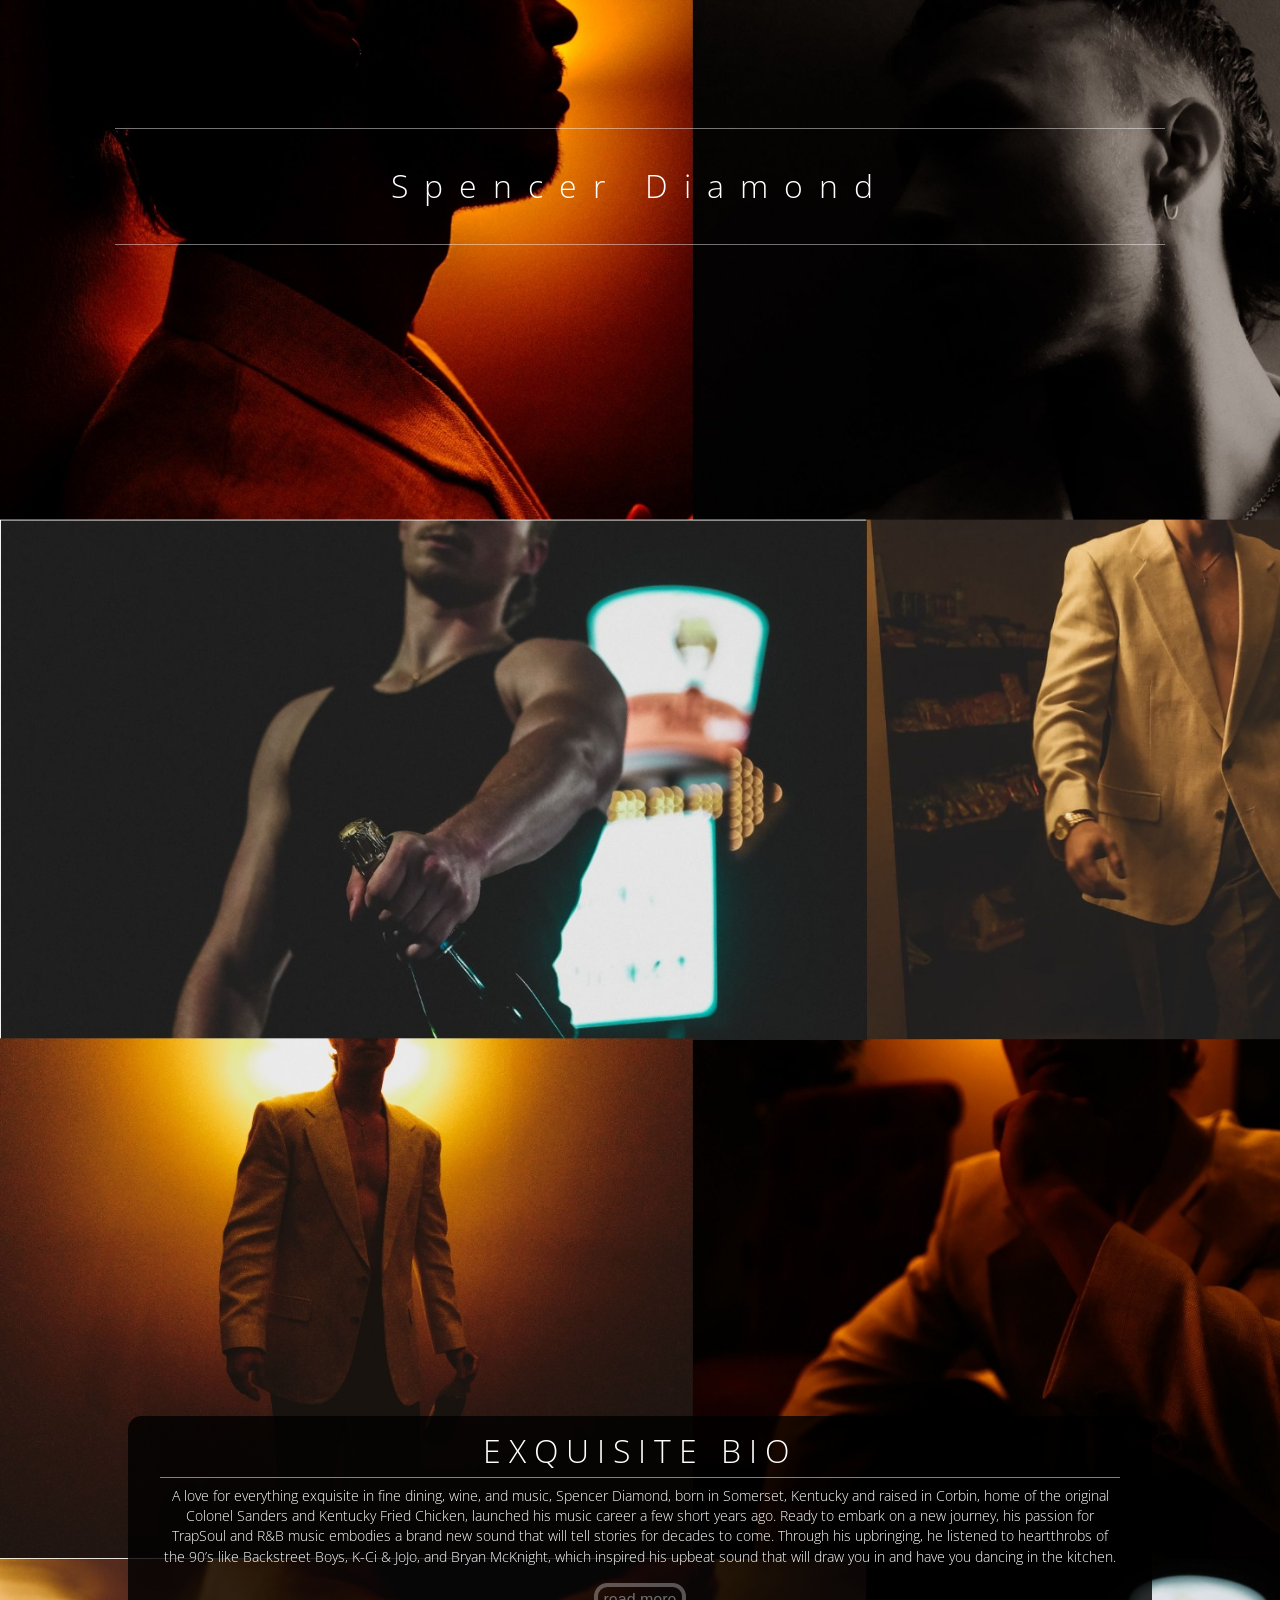
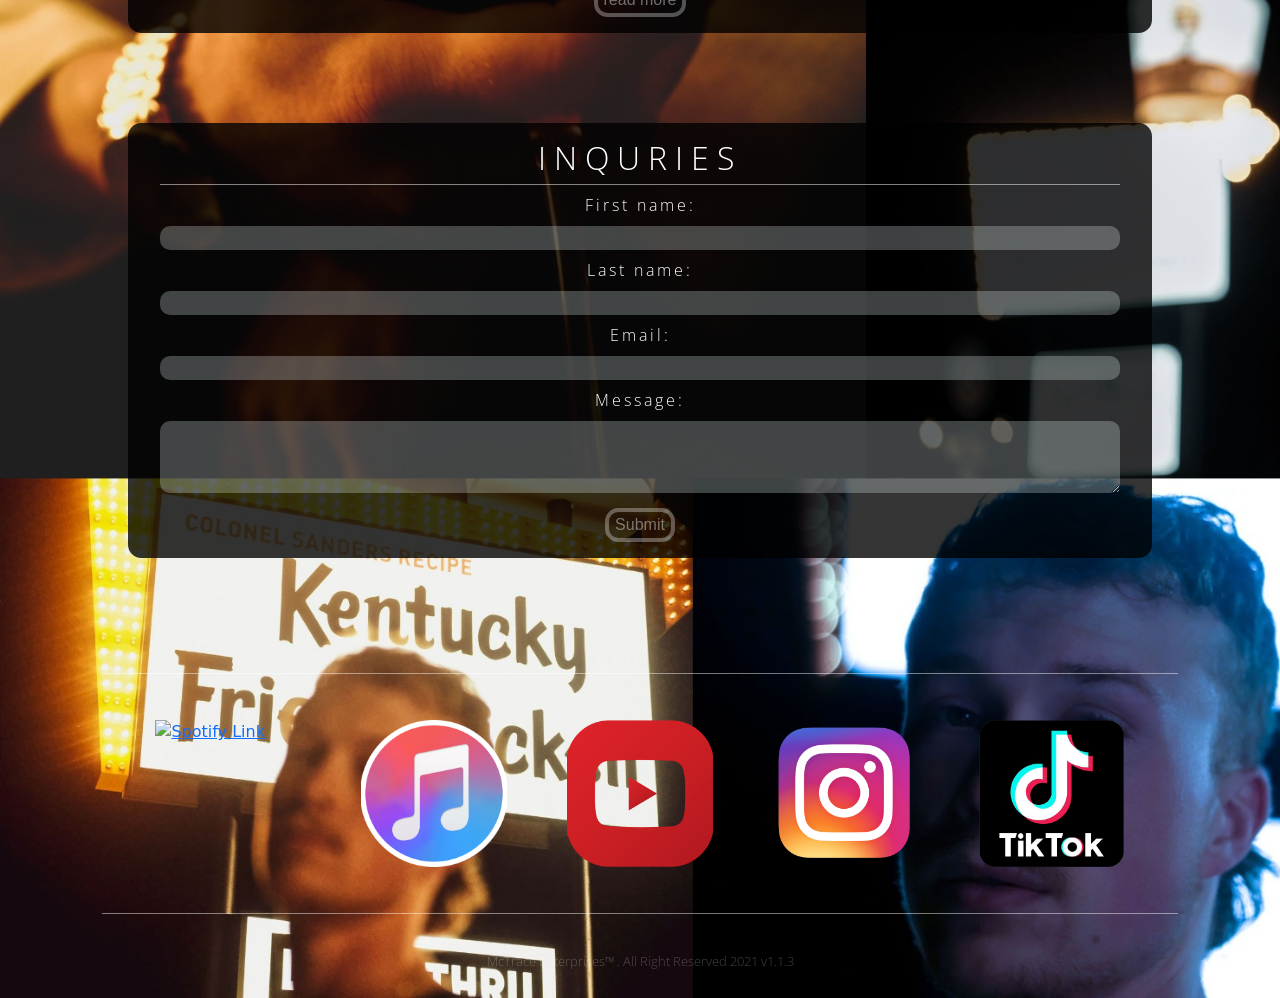
==== commit 9229da61: "added youtube iframe" ====
--- a/index.html
+++ b/index.html
@@ -1,89 +1,111 @@
 <!DOCTYPE html>
 <html lang="en">
+
 <head>
     <meta charset="UTF-8">
     <meta http-equiv="X-UA-Compatible" content="IE=edge">
     <meta name="viewport" content="width=device-width, initial-scale=1.0">
     <title>Spencer Diamond Music</title>
-    <link href="https://cdn.jsdelivr.net/npm/bootstrap@5.1.3/dist/css/bootstrap.min.css" rel="stylesheet" integrity="sha384-1BmE4kWBq78iYhFldvKuhfTAU6auU8tT94WrHftjDbrCEXSU1oBoqyl2QvZ6jIW3" crossorigin="anonymous">
+    <link href="https://cdn.jsdelivr.net/npm/bootstrap@5.1.3/dist/css/bootstrap.min.css" rel="stylesheet"
+        integrity="sha384-1BmE4kWBq78iYhFldvKuhfTAU6auU8tT94WrHftjDbrCEXSU1oBoqyl2QvZ6jIW3" crossorigin="anonymous">
     <link rel="preconnect" href="https://fonts.googleapis.com">
     <link rel="preconnect" href="https://fonts.gstatic.com" crossorigin>
-    <link href="https://fonts.googleapis.com/css2?family=Open+Sans:wght@300;500&family=Roboto&display=swap" rel="stylesheet">
+    <link href="https://fonts.googleapis.com/css2?family=Open+Sans:wght@300;500&family=Roboto&display=swap"
+        rel="stylesheet">
     <link rel="stylesheet" href="./assets/styles.css" />
 </head>
+
 <body class="background-image">
+   
     <h1 class="display-1">Spencer Diamond</h1>
-    <div class="presave-div">
-        <a class="presave" href="https://distrokid.com/hyperfollow/spencerdiamond/merlot" target="_blank">Click here to presave Spencer's upcoming single, "Merlot"</a>
+    <div class="ytCenter">
+        <div class="youtubeDiv">
+            <iframe class="youtubeFrame"
+            src="https://www.youtube.com/embed/9_Kf38f55D4?&autoplay=1&mute=1" title="YouTube video player" frameborder="0" allow="accelerometer; autoplay; clipboard-write; encrypted-media; gyroscope; picture-in-picture" allowfullscreen></iframe>
+        </div>
     </div>
     <div class="iframe-flex">
         <div class="iframe-container">
-            <iframe class="spotify-iframe" src="https://open.spotify.com/embed/artist/5kvQGCW6JM7FgZJRnEVqTx" width="100%" height="100%" frameBorder="0" allowtransparency="true" allow="encrypted-media">
+            <iframe class="spotify-iframe" src="https://open.spotify.com/embed/artist/5kvQGCW6JM7FgZJRnEVqTx"
+                width="100%" height="100%" frameBorder="0" allowtransparency="true" allow="encrypted-media">
             </iframe>
         </div>
-        
+
         <div class="bio-div">
             <h2>Exquisite Bio</h2>
-            <p>A love for everything exquisite in fine dining, wine, and music, Spencer Diamond, born in Somerset, Kentucky and raised in Corbin, home of the original Colonel Sanders and Kentucky Fried Chicken, launched his music career a few short years ago. Ready to embark on a new journey, his passion for TrapSoul and R&B music embodies a brand new sound that will tell stories for decades to come. Through his upbringing, he listened to heartthrobs of the 90’s like Backstreet Boys, K-Ci & JoJo, and Bryan McKnight, which inspired his upbeat sound that will draw you in and have you dancing in the kitchen.<br>
+            <p>A love for everything exquisite in fine dining, wine, and music, Spencer Diamond, born in Somerset,
+                Kentucky and raised in Corbin, home of the original Colonel Sanders and Kentucky Fried Chicken, launched
+                his music career a few short years ago. Ready to embark on a new journey, his passion for TrapSoul and
+                R&B music embodies a brand new sound that will tell stories for decades to come. Through his upbringing,
+                he listened to heartthrobs of the 90’s like Backstreet Boys, K-Ci & JoJo, and Bryan McKnight, which
+                inspired his upbeat sound that will draw you in and have you dancing in the kitchen.</p>
 
-            Spencer began his career in the restaurant business. His love for fancy food and wine, a self-taught and certified level one Sommelier, has funded his music career while waiting tables and spends the rest of his days writing and recording music when he’s not working.<br>
-            
-            Combined with rare levels of enthusiasm and his eagerness for success, Spencer’s sound, much like The Weeknd, will take you on a rollercoaster and have you craving the special someone that got away.<br>
-            
-            He creates a thirst and a passion for all the finer things in life, much like his new and upcoming single, “Merlot.” The song captures the story of options, and acknowledging that while they have plenty, you will always be the best one. While you may have options to listen to other artists, instead, let Spencer’s voice take you where you haven’t been before. So turn up the music, pour a glass of wine because once you start, you won’t be able to stop. At the forefront of American culture, his inspirations for falsettos and reverb-heavy vocals, will become a crossover sensation and a new household name.
+            <p id="more">Spencer began his career in the restaurant business. His love for fancy food and wine, a self-taught and
+                certified level one Sommelier, has funded his music career while waiting tables and spends the rest of
+                his days writing and recording music when he’s not working.<br>
+
+                Combined with rare levels of enthusiasm and his eagerness for success, Spencer’s sound, much like The
+                Weeknd, will take you on a rollercoaster and have you craving the special someone that got away.<br>
+
+                He creates a thirst and a passion for all the finer things in life, much like his new and upcoming
+                single, “Merlot.” The song captures the story of options, and acknowledging that while they have plenty,
+                you will always be the best one. While you may have options to listen to other artists, instead, let
+                Spencer’s voice take you where you haven’t been before. So turn up the music, pour a glass of wine
+                because once you start, you won’t be able to stop. At the forefront of American culture, his
+                inspirations for falsettos and reverb-heavy vocals, will become a crossover sensation and a new
+                household name.
             </p>
+            <button class="readMoreBtn"> read more </button>
         </div>
         <div class="bio-div-right">
             <h2>Inquries</h2>
-            <form action=”mailto:jstivez@gmail.com”
-
-
-            method=”POST”
-            
-            
-            enctype=”multipart/form-data”
-            
-            
-            name=”EmailForm”>
-             <label class="lab" for="fname">First name:</label><br>
-             <input type="text" id="fname" name="fname"><br>
-             <label for="lname">Last name:</label><br>
-             <input type="text" id="lname" name="lname"><br>
-             <label for="lname">Email:</label><br>
-             <input type="text" id="email" name="email"><br>
-             <label for="lname">Message:</label><br>
-             <textarea id="text-area" name="text-area" rows="3" ></textarea><br>
-             <input id="sub-but" type="submit" value="Submit"><br>
+            <form action=”mailto:jstivez@gmail.com” method=”POST” enctype=”multipart/form-data” name=”EmailForm”>
+                <label class="lab" for="fname">First name:</label><br>
+                <input type="text" id="fname" name="fname"><br>
+                <label for="lname">Last name:</label><br>
+                <input type="text" id="lname" name="lname"><br>
+                <label for="lname">Email:</label><br>
+                <input type="text" id="email" name="email"><br>
+                <label for="lname">Message:</label><br>
+                <textarea id="text-area" name="text-area" rows="3"></textarea><br>
+                <input id="sub-but" type="submit" value="Submit"><br>
 
             </form>
         </div>
-        
+
     </div>
 
-    <footer class="footer-container" >
+    <footer class="footer-container">
         <div class="logo-div">
-            <a href="https://open.spotify.com/artist/5kvQGCW6JM7FgZJRnEVqTx?si=T_xqwx3tT0mzYlPPbR-1tQ" target="_blank" title="Image from freepnglogos.com">
-                <img class="logo-img" src="https://www.freepnglogos.com/uploads/spotify-logo-png/file-spotify-logo-png-4.png"  alt="Spotify Link"></a>    
+            <a href="https://open.spotify.com/artist/5kvQGCW6JM7FgZJRnEVqTx?si=T_xqwx3tT0mzYlPPbR-1tQ" target="_blank"
+                title="Image from freepnglogos.com">
+                <img class="logo-img"
+                    src="https://www.freepnglogos.com/uploads/spotify-logo-png/file-spotify-logo-png-4.png"
+                    alt="Spotify Link"></a>
         </div>
         <div class="logo-div">
-            <a href="https://music.apple.com/us/artist/spencer-diamond/1473322014" target="_blank" title="apple music link">
-                 <img class=" logo-img" src="./apple music.png"  alt="Responsive image" > </a>
+            <a href="https://music.apple.com/us/artist/spencer-diamond/1473322014" target="_blank"
+                title="apple music link">
+                <img class=" logo-img" src="./apple music.png" alt="Responsive image"> </a>
         </div>
         <div class="logo-div">
-            <a href="https://www.youtube.com/channel/UC7kvWvi8EdI_a6y0vwyEPSw" target="_blank" title="youtube logo"> 
-                <img class="logo-img" src="./youtube.png"  alt="Responsive image" > </a>
+            <a href="https://www.youtube.com/channel/UC7kvWvi8EdI_a6y0vwyEPSw" target="_blank" title="youtube logo">
+                <img class="logo-img" src="./youtube.png" alt="Responsive image"> </a>
         </div>
-        <div class=" logo-div">      
-                <a href="https://www.instagram.com/iamspencerdiamond/?hl=en" target="_blank" title="insta logo">
-                <img class="logo-img" src="./insta.png"  alt="Responsive image" ></a>
+        <div class=" logo-div">
+            <a href="https://www.instagram.com/iamspencerdiamond/?hl=en" target="_blank" title="insta logo">
+                <img class="logo-img" src="./insta.png" alt="Responsive image"></a>
         </div>
         <div class="logo-div">
             <a href="https://www.tiktok.com/@spencerdiamondmusic?lang=en" target="_blank" title="tiktok">
-                <img class="logo-img" src="./tiktok.png"  alt="Responsive image" > </a>
+                <img class="logo-img" src="./tiktok.png" alt="Responsive image"> </a>
         </div>
-    </footer>    
+    </footer>
     <div>
         <p class="trade">McTrace Enterprises&#8482 . All Right Reserved 2021 v1.1.3</p>
     </div>
+ <script src="./assets/script.js"></script>
+
 </body>
+
 </html>
--- a/assets/styles.css
+++ b/assets/styles.css
@@ -1,78 +1,96 @@
 @keyframes animatedBackground {
-	0% { background-position: right 99% top 1%;; }
-	100% { background-position: right 0% top 1%;; }
+    0% {
+        background-position: right 99% top 1%;
+        ;
+    }
+
+    100% {
+        background-position: right 0% top 1%;
+        ;
+    }
 }
 
 
 
 .background-image {
-	height: 100%; 
-	background-image: url(..//linear.png);
-    background-size: 1625% auto;
-	background-position: 0px 0px;
-	background-repeat: repeat-x;
-	animation: animatedBackground 200s linear infinite;
-    
+    position: relative;
+    background-image: url(../collage.jpg);
+    background-size:cover;
+    background-position: 0px 0px;
+    background-repeat: repeat-x;
+    animation: animatedBackground 170s linear infinite;
+
 }
 
 /*heading*/
-.display-1{
-    text-align: center; 
+.display-1 {
+    text-align: center;
     font-family: 'Open Sans', sans-serif;
-    font-weight: 300; 
-    color:white;
+    font-weight: 300;
+    color: white;
     letter-spacing: 0.5em;
     margin-top: 1%;
     margin-left: auto;
     margin-right: auto;
     transition: 1.5s;
     font-size: 300%;
-    
-}
-.presave-div{
+
+}
+
+.presave-div {
     text-align: center;
     margin: auto;
-    
-}
-.presave{
+
+}
+
+.presave {
     color: white;
     font-weight: 200;
     font-size: 200%;
-    
-}
-.display-1:hover{
+
+}
+
+.display-1:hover {
     text-shadow: rgb(255, 255, 255) 0px 0px 7px;
     color: rgba(255, 255, 255, 0.884);
     transition: 2s;
-    transform: scale(1.1,1.0);
-
-/* Flex boxes. iframe, bio, form starts*/
-}
-.bio-div{
+    transform: scale(1.1, 1.0);
+
+    /* Flex boxes. iframe, bio, form starts*/
+}
+
+.bio-div {
     margin-right: 2%;
     margin-left: 2%;
     margin-top: 2%;
     transition: 0.5s;
     padding: 1rem 2rem 1rem 2rem;
     width: 25%;
-    background-color: rgba(0, 0, 0, 0.473);
+    background-color: rgba(0, 0, 0, 0.808);
     border-radius: 10pt;
     text-align: center;
-   
-    
-}
-.bio-div:hover,.bio-div-right:hover,.spotify-iframe:hover{
-    box-shadow:0px 0px 50px 20px rgba(255, 255, 255, 0.205);
+
+
+}
+
+.bio-div:hover,
+.bio-div-right:hover,
+.spotify-iframe:hover,
+.youtubeDiv:hover
+{
+    box-shadow: 0px 0px 50px 20px rgba(255, 255, 255, 0.205);
     transition: .3s;
-    transform: scale(1.025,1.025);
-}
-p{
+    transform: scale(1.025, 1.025);
+}
+
+p {
     font-size: .85rem;
     color: white;
     font-family: "Open Sans", sans-serif;
     font-weight: 100;
     transition: 0.5s;
 }
+
 h2 {
     color: white;
     font-family: "Open Sans", sans-serif;
@@ -83,93 +101,107 @@
     text-transform: uppercase;
     padding-bottom: 5pt;
 }
-.bio-div-right{
+
+.bio-div-right {
     width: 25%;
     margin-left: 2%;
     margin-right: 2%;
     margin-top: 2%;
     transition: 0.5s;
-    background-color: rgba(0, 0, 0, 0.5);
+    background-color: rgba(0, 0, 0, 0.794);
     border-radius: 10pt;
     padding: 1rem 2rem 1rem 2rem;
     text-align: center;
 }
-.iframe-flex{
+
+.iframe-flex {
     display: flex;
     justify-content: center;
     flex-wrap: wrap;
     margin-bottom: 0.5em;
     flex-direction: row;
 }
-.iframe-container{
+
+.iframe-container {
     width: 25%;
     margin-left: 2%;
     margin-right: 2%;
     margin-top: 2%;
-    flex-basis: 25% 25%;   
-}
-.spotify-iframe{
+    flex-basis: 25% 25%;
+}
+
+.spotify-iframe {
     width: 100%;
     border-radius: 10pt;
     margin-bottom: 2%;
 }
-label{
+
+label {
     color: white;
     font-family: "Open Sans", sans-serif;
     letter-spacing: 3px;
     font-weight: 100;
 }
-input[type=text], #text-area {
+
+input[type=text],
+#text-area {
     width: 100%;
     padding: 0px 20px;
     margin: 8px 0;
     box-sizing: border-box;
     border-radius: 10px;
     background-color: rgba(240, 255, 255, 0.253);
-    border:none;
-  }
-  input[type=text]:focus {
+    border: none;
+}
+
+input[type=text]:focus {
     background-color: rgba(255, 255, 255, 0.445);
     border: none;
-  }
-  #sub-but{
-      background-color: rgba(255, 255, 255, 0);
-      border: solid 3pt rgba(245, 245, 245, 0.322);
-      font-family:sans-serif ;
-      border-radius: 10pt;
-      color: rgba(240, 255, 255, 0.425);
-  }
-  #sub-but:hover{
-    box-shadow:0px 0px 3px 1px rgba(212, 212, 212, 0.493);
+}
+
+#sub-but,.readMoreBtn {
+    background-color: rgba(255, 255, 255, 0);
+    border: solid 3pt rgba(245, 245, 245, 0.322);
+    font-family: sans-serif;
+    border-radius: 10pt;
+    color: rgba(240, 255, 255, 0.425);
+}
+
+#sub-but:hover, .readMoreBtn:hover {
+    box-shadow: 0px 0px 3px 1px rgba(212, 212, 212, 0.493);
     transition: 0.1s;
     color: rgba(240, 255, 255, 0.979);
     border: solid 3pt rgba(245, 245, 245, 0.966);
-  }
+}
 
 /*Logo links start here*/
-.logo-div{
-    display:flex;
+.logo-div {
+    display: flex;
     padding: 1.5em;
-    flex-basis: 120px ;
+    flex-basis: 120px;
     flex-shrink: 10px;
 }
-.footer-container{
+
+.footer-container {
     display: flex;
-    justify-content:space-evenly;
+    justify-content: space-evenly;
     flex-shrink: 25px;
     margin-bottom: 0%;
-    }
-.logo-img{
+}
+
+.logo-img {
     width: 100%;
     height: 100%;
     object-fit: cover;
     transition: .3s;
 }
-.logo-img:hover{
+
+.logo-img:hover {
     transition: .5s;
-    transform: scale(1.2,1.2);
-}
-.trade{
+    transform: scale(1.2, 1.2);
+}
+
+.trade {
     text-align: center;
     font-size: 10pt;
     font-weight: 100;
@@ -178,7 +210,7 @@
 }
 
 /*Media Query for large desktop*/
-@media (min-width: 1920px) {
+/* @media (min-width: 1920px) {
 
     .display-1{
         margin-top: 3%;
@@ -195,9 +227,9 @@
     }
     
   
-}
-/* Media Query for Tablet*/ 
-@media (min-width: 768px) and (max-width: 1250px) {
+} */
+/* Media Query for Tablet*/
+/* @media (min-width: 768px) {
 
     .background-image{
         background-image: url(../collage.jpg);
@@ -249,71 +281,110 @@
         margin-bottom: 2%;
     }
   
-}
+} */
 /* media query for mobile*/
-@media (min-width: 20px) and (max-width: 767px) {
-
-    .background-image{
-        background-image: url(../collage.jpg);
-        background-size: 1425% auto;
-        background-repeat: repeat-x;
-        animation: animatedBackground 120s linear infinite;
-    }
-    .display-1{
+
+
+  
+    .display-1 {
         font-size: 2em;
         margin-top: 10%;
         margin-bottom: 10%;
         padding-top: 3%;
-        padding-bottom:3% ;
+        padding-bottom: 3%;
         text-align: center;
         border-top: solid 1px rgba(255, 255, 255, 0.452);
         border-bottom: solid 1px rgba(255, 255, 255, 0.445);
         width: 82%;
-        
-    }
-
-    
-    .bio-div, .bio-div-right{
-        text-align: center;
-        width: 85%;
+
+    }
+
+
+    .bio-div,
+    .bio-div-right {
+        text-align: center;
+        width: 80%;
         margin-bottom: 5%;
         padding-bottom: 1em;
     }
-    
-    
-    .bio-div, .bio-div-right{
-        text-align: center;
-        width: 85%;
+
+
+    .bio-div,
+    .bio-div-right {
+        text-align: center;
+        width: 80%;
         margin-bottom: 5%;
         padding-bottom: 1em;
     }
-    .iframe-container{
-        text-align: center;
-        width: 85%;
+
+    .iframe-container {
+        text-align: center;
+        width: 80%;
         margin-bottom: 5%;
         height: 225pt;
     }
-    .logo-div{
-        display:flex;
-        flex-basis: 15em;
+
+    .logo-div {
+        display: flex;
+        flex-basis: 10em;
         padding: .45em;
     }
-    .footer-container{
+
+    .footer-container {
         display: flex;
-        border-top:solid 1px #ffffff75;
-        border-bottom:solid 1px #ffffff75;
-        justify-content:space-evenly;
+        border-top: solid 1px #ffffff75;
+        border-bottom: solid 1px #ffffff75;
+        justify-content: space-evenly;
         padding-top: 3%;
         padding-bottom: 3%;
-        margin-top:4%;
-        margin-bottom:3%;
-        margin-right:8%;
-        margin-left:8%
-
-    }
+        margin-top: 4%;
+        margin-bottom: 3%;
+        margin-right: 8%;
+        margin-left: 8%
+    }
+
+    .trade {
+        margin-bottom: 2%;
+    }
+
+    .ytCenter {
+        margin-right: 10%;
+        margin-left: 10%;
+    }
+
+    .youtubeDiv {
     
-    .trade{
-        margin-bottom: 2%;
-    }
-  
-}
+        position: relative;
+        overflow: hidden;
+        width: 100%;
+        padding-top: 56.25%;
+        margin-bottom: 5%;
+        border-radius: 10pt;
+       
+    }
+
+    .youtubeFrame {
+        position: absolute;
+        top: 0;
+        left: 0;
+        bottom: 0;
+        right: 0;
+        width: 100%;
+        height: 100%;
+      
+    }
+
+/* .youtubeDiv {
+    display: flex;
+    justify-content: center;
+    align-items: center;
+    height: auto;
+}
+
+.youtubeFrame {
+    position: relative;
+    top: 0;
+    left: 0;
+    width: 75%;
+    height: 75%;
+} */
